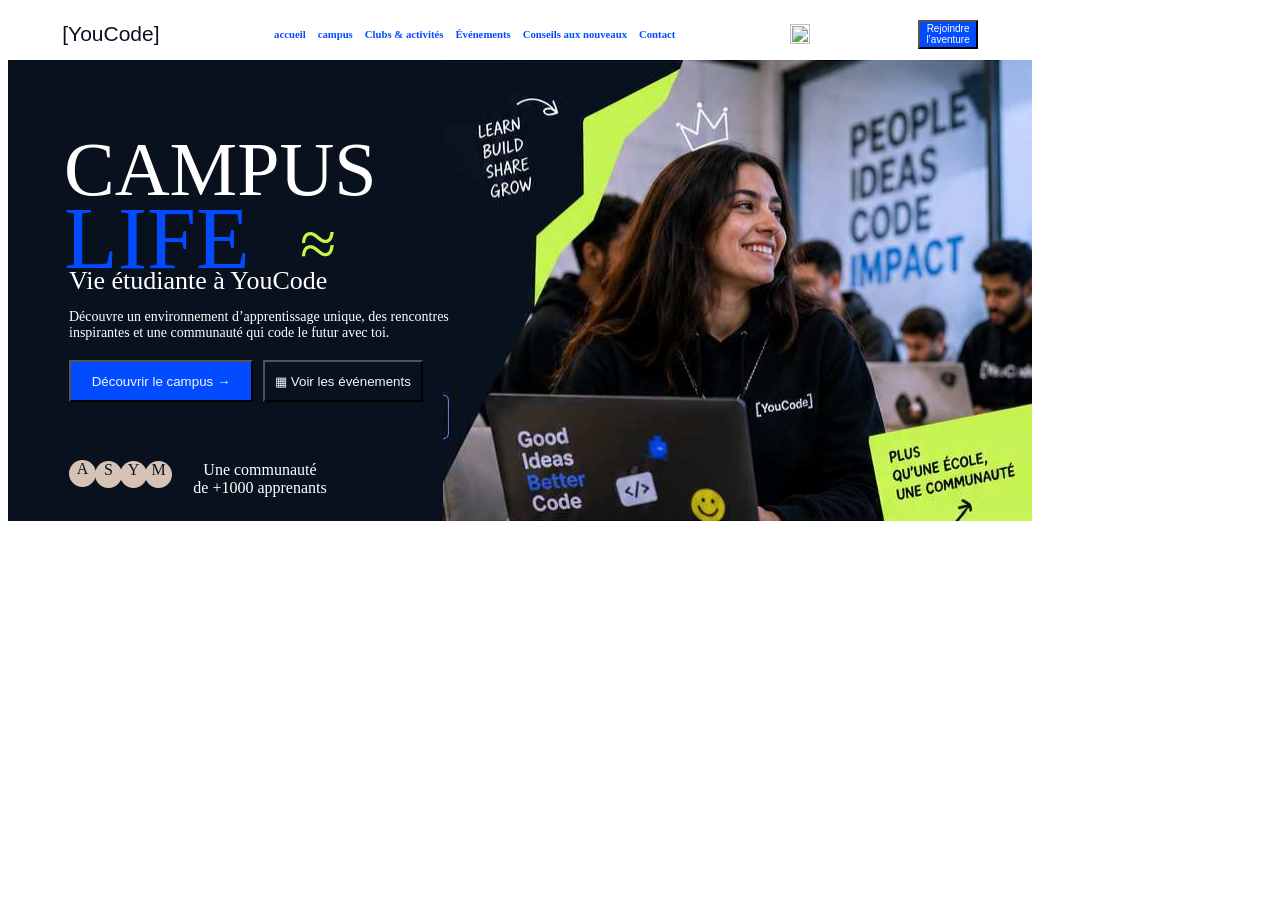
==== index.html @ 8418d97a "the first section in project" ====
<!DOCTYPE html>
<html lang="en">
<head>
    <meta charset="UTF-8">
    <meta name="viewport" content="width=device-width, initial-scale=1.0">
    <link rel="stylesheet" href="./css/style.css">
    <title>youcode life</title>
</head>
<body>
    
    <header>
        <div >
            <span class="logo">[YouCode]</span>
        </div>
        <div >
            <h6 class="column">accueil</h6>
            <h6 class="column">campus</h6>
            <h6 class="column">Clubs & activités</h6>
            <h6 class="column">Événements</h6>
            <h6 class="column">Conseils aux nouveaux</h6>
            <h6 class="column">Contact</h6>
        </div>
        <!--<div>&#128270;</div>-->
        <div >
            <div > <img class="search" src="https://img.icons8.com/?size=100&id=DZe3wFKTc8IK&format=png&color=000000" ></div>
        </div>
        <div>
            <button class="button1">Rejoindre <br>l’aventure</button>

        </div>
    </header>
    <section class="section1">
        <div class="column1">
            <div class ="firstp">
                <p>CAMPUS</p>
            </div>
            
            <div class ="secondp">
                <p>LIFE</p>
            </div>
            <div class ="thirdp">
                <p> ≈</p>
            </div>
            <div class ="forthp">
                <p>Vie étudiante à YouCode</p>
            </div>
            <div class ="fivthp">
                <p>
                    Découvre un environnement d’apprentissage unique,
                    des rencontres inspirantes et une communauté qui code
                    le futur avec toi.
                </p>
            </div>
            <div class="button2">
                <button style="color: aliceblue;background-color:#034BFF ;height: 42px; width: 184px;">Découvrir le campus → </button>
            </div>
            <div class="button3">
                <button style="color: aliceblue;background-color:#08111D ;height: 42px;width: 160px;">▦  Voir les événements </button>
            </div>
            <div class="circle1">
                <p style="color: #0A1222;size: 12px;">A</p>
            </div>
            <div class="circle2">
                <p style="color: #0A1222;size: 12px;">S</p>
            </div>
            <div class="circle3">
                <p style="color: #0A1222;size: 12px;">Y</p>
            </div>
            <div class="circle4">
                <p style="color: #0A1222;size: 12px;">M</p>
            </div>
            <div class="lstpara">
                <p style="size: 11px;color: #FFFF;">Une communauté <br>de +1000 apprenants</p>
            </div>
           



            
            



        </div>
        <div class="column2">
            <img class ="image1" src="assets\images\5e478cdfb2598301883ad6cc78cef2d10b1388c6.jpg">
            


        </div>
    </section>
    <section class="section1">
        
    </section>



</body>
</html>
---- css/style.css ----
header {
    height: 52px;
    width: 1024px;
    display: flex;
    align-items: center;
    justify-content: space-around;

    


}
.a{
    float: left;
}



.column {
    float : left;
    width : 16.66666667;
    padding: 6px;
    color: #034BFF;
}
.logo {
    font-family:extra Impact, Haettenschweiler, 'Arial Narrow Bold', sans-serif;
    height: 120px;
    width: 25x;
    font-size: 21px;
    color: #0A1222;

}
.search {
    height: 20px;
    width: 20px;
    float: left;
    
    
   
}
.button1 {
    background-color: #034bff;
    float: right;
    height: 29px;
    width: 120x;
    text-align:center;
    font-family:extra Impact, Haettenschweiler, 'Arial Narrow Bold', sans-serif;
    color: white;
    font-size: 10px;

    
}
.section1 {
    

    height: 52px;
    width: 1024px;
    
    align-items: center;
    
    

}
.image1 {
    height: 461px;
    width: 589px;
    
}
.column1{
    position: relative;
    height: 461px;
    width: 435px;
    background-color: #08111D;
    display : inline-block;
    overflow: visible;

    
}
.column2{
    float : right;
    

}
.firstp {
    position: absolute;
    color: white;
    height: 91px;
    width: 470px;
    margin-left: 56px ;
    margin-top:  -10px;
    font-size: 76px;
    
     
}
.secondp {
    position: absolute;
    color: #034BFF;
    height: 106px;
    width: 270px;
    margin-left: 56px ;
    margin-top: 40px;
    font-size: 88px;
    
   
}

.thirdp {
    position: absolute;
    float : right;
    color: #C7F64A;
    height: 79px;
    width: 65px;
    margin-left: 292px ;
    margin-top: 80px;
    font-size: 66px;
   

}

.forthp {
    position: absolute;
    color: #FFFF;
    height: 31px;
    width: 405px;
    margin-left: 61px ;
    margin-top: 180px;
    font-size: 26px;
}
.fivthp {
    position: absolute;
    color: #FFFF;
    height: 51px;
    width: 398px;
    margin-left: 61px ;
    margin-top: 235px;
    font-size: 14px;

}
.button2 {
    position: absolute;
    background-color:#08111D;
    
    margin-left: 61px ;
    margin-top: 300px;
    text-align:center;
    display: flex;
    font-size: 12px;

}

.button3 {
    position: absolute;
    background-color:#08111D;
    margin-left: 255px ;
    margin-top: 300px;
    text-align:center;
    display: flex;
    font-size: 12px;
   
    

}

.circle1 {
    background-color: #D7C3B6;
    border-radius: 50%;
    height: 27px;
    width: 27px;
    margin-left: 61px ;
    margin-top: 400px;
    text-align:center;

}
.circle2 {
    background-color: #D7C3B6;
    border-radius: 50%;
    height: 27px;
    width: 27px;
    margin-left: 87px ;
    margin-top: -42px;
    text-align:center;
    

}
.circle3 {

    background-color: #D7C3B6;
    border-radius: 50%;
    height: 27px;
    width: 27px;
    margin-left: 112px ;
    margin-top: -43px;
    text-align:center;

}
.circle4{
    background-color: #D7C3B6;
    border-radius: 50%;
    height: 27px;
    width: 27px;
    margin-left: 137px ;
    margin-top: -43px;
    text-align:center;

}

.lstpara {
    height: 26px;
    width: 220px;
    margin-left: 142px ;
    margin-top: -43px;
    text-align:center;

}
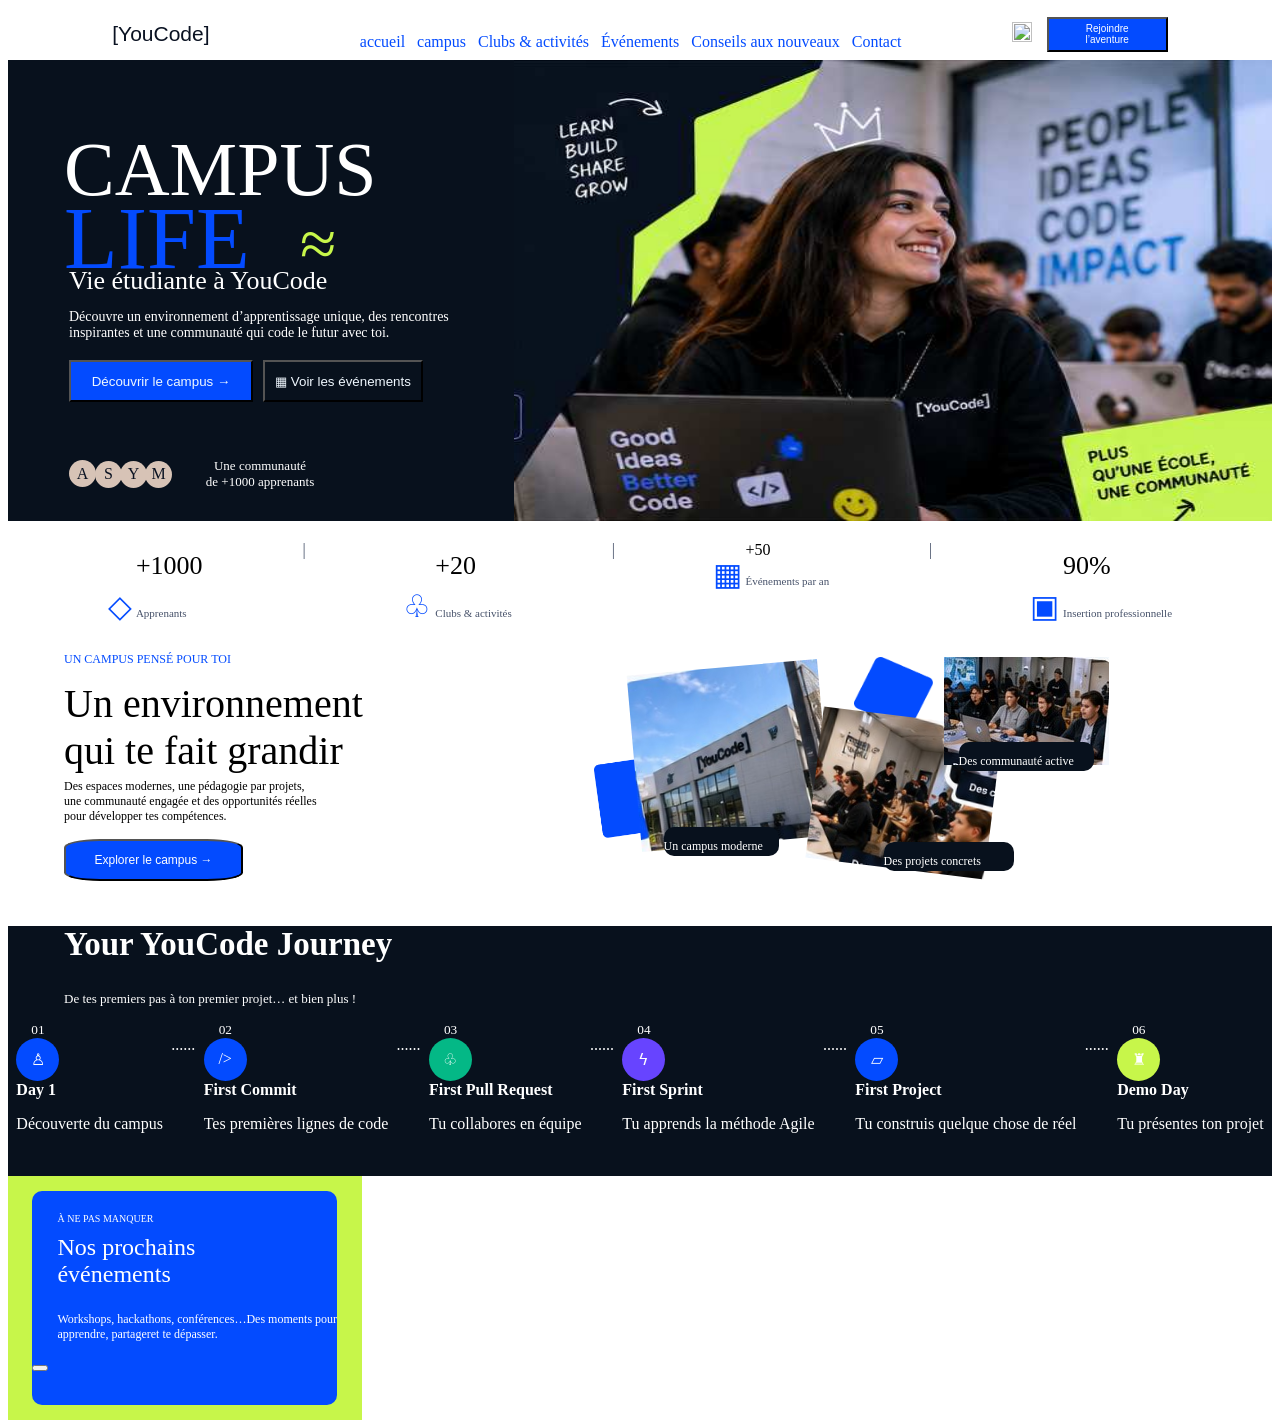
==== commit a2cee64d: "trying to do the first 5 sections on the first page" ====
--- a/index.html
+++ b/index.html
@@ -12,21 +12,25 @@
         <div >
             <span class="logo">[YouCode]</span>
         </div>
-        <div >
-            <h6 class="column">accueil</h6>
-            <h6 class="column">campus</h6>
-            <h6 class="column">Clubs & activités</h6>
-            <h6 class="column">Événements</h6>
-            <h6 class="column">Conseils aux nouveaux</h6>
-            <h6 class="column">Contact</h6>
-        </div>
+        <nav class="columns">
+            <ul >
+                <li class="column" >accueil</li>
+                <li class="column">campus</li>
+                <li class="column">Clubs & activités</li>
+                <li class="column">Événements</li>
+                <li class="column">Conseils aux nouveaux</li>
+                <li class="column">Contact</li>
+            </ul>
+        </nav>
         <!--<div>&#128270;</div>-->
-        <div >
-            <div > <img class="search" src="https://img.icons8.com/?size=100&id=DZe3wFKTc8IK&format=png&color=000000" ></div>
-        </div>
-        <div>
-            <button class="button1">Rejoindre <br>l’aventure</button>
-
+        <div style="display: flex; align-items: center; gap: 15px;">
+            <div >
+                <img class="search" src="https://img.icons8.com/?size=100&id=DZe3wFKTc8IK&format=png&color=000000" >
+            </div>
+            <div >
+                <button class="button1">Rejoindre <br>l’aventure</button>
+
+            </div>
         </div>
     </header>
     <section class="section1">
@@ -58,28 +62,21 @@
                 <button style="color: aliceblue;background-color:#08111D ;height: 42px;width: 160px;">▦  Voir les événements </button>
             </div>
             <div class="circle1">
-                <p style="color: #0A1222;size: 12px;">A</p>
+                <p style="color: #0A1222;size: 12px; padding-top:5px ;">A</p>
             </div>
             <div class="circle2">
-                <p style="color: #0A1222;size: 12px;">S</p>
+                <p style="color: #0A1222;size: 12px; padding-top: 4px;">S</p>
             </div>
             <div class="circle3">
-                <p style="color: #0A1222;size: 12px;">Y</p>
+                <p style="color: #0A1222;size: 12px; padding-top: 4px;">Y</p>
             </div>
             <div class="circle4">
-                <p style="color: #0A1222;size: 12px;">M</p>
+                <p style="color: #0A1222;size: 12px; padding-top: 4px;">M</p>
             </div>
             <div class="lstpara">
-                <p style="size: 11px;color: #FFFF;">Une communauté <br>de +1000 apprenants</p>
+                <p style="font-size: 13px;color: #FFFF;">Une communauté <br>de +1000 apprenants</p>
             </div>
            
-
-
-
-            
-            
-
-
 
         </div>
         <div class="column2">
@@ -89,9 +86,184 @@
 
         </div>
     </section>
-    <section class="section1">
-        
-    </section>
+    <section class="section2">
+        <div >
+            <div style="display: inline-block;" >
+                <p style="font-size: 31px; color:#034BFF;">◇</p>
+            </div>
+            <div style="display: inline-block;"">
+                <div>
+                    <p style="font-size: 26px; color: black;">+1000</p>
+
+                </div>
+                <div>
+                    <p style="font-size: 11px; color: #47526a;">Apprenants</p>
+                </div>
+            </div>
+        </div>
+        <div>
+            <p style="height: 24px;width: 1px; color: #47526a;">|</p>
+        </div>
+        <div>
+            <div style="display: inline-block;">
+                <p style="font-size: 31px; color: #034BFF;">♧</p>
+            </div>
+            <div style="display: inline-block;">
+                <div>
+                    <p style="font-size :26px ;color: black;">+20</p>
+
+                </div>
+                <div>
+                    <p style="font-size :11px ;color: #47526a;">Clubs & activités</p>
+                </div>
+            </div>
+        </div>
+        <div>
+            <p style="height: 24px;width: 1px; color: #47526a;">|</p>
+        </div>
+        <div>
+            <div style="display: inline-block;">
+                <p style="font-size: 31px; color: #034BFF;">▦</p>
+            </div>
+            <div style="display: inline-block;">
+                <div>
+                    <p style="font-size:26 px; color: black;">+50</p>
+
+                </div>
+                <div>
+                    <p style="font-size :11px; color: #47526a;">Événements par an</p>
+                </div>
+            </div>
+        </div>
+        <div>
+            <p style="height: 24px;width: 1px; color: #47526a;">|</p>
+        </div>
+        <div>
+            <div style="display: inline-block;">
+                <p style="font-size: 31px; color: #034BFF;">▣</p>
+            </div>
+            <div style="display: inline-block;">
+                <div>
+                    <p style="font-size: 26px; color: black;">90%</p>
+
+                </div>
+                <div>
+                    <p style="font-size:11px; color: #47526a;">Insertion professionnelle</p>
+                </div>
+            </div>
+        </div>
+
+
+    </section>
+    <section class="section3">
+        <div class="txts">
+            <p class="firstpp">UN CAMPUS PENSÉ POUR TOI</p>
+            <p class="secondpp">Un environnement <br>qui te fait grandir</p>
+            <p class="thirdpp">Des espaces modernes, une pédagogie par projets,<br> une communauté engagée et des opportunités réelles<br> pour développer tes compétences.</p>
+            <button class="btn">Explorer le campus →</button>
+            
+
+
+
+        </div>
+        <div class="imgs">
+
+            <img class="img1" src="assets\images\a433fb8d-461a-46b4-a599-c2e9c923d7ec.png">
+            <img class="img2" src="assets\images\24dd4d6c-c8f2-460d-afd1-251493c10347.png">
+            <img class="img3" src="assets\images\bd5c78f0b0664c1204db4e164d79fe65be6ed1d2.jpg">
+            <img class="img4" src="assets\images\d06b6202139b1335087069e88427f166922d4e25.jpg">
+            <img class="img5" src="assets\images\503bd2fc34ba9e6c2afd23f845e8220012ca0e5b.jpg" >
+            <div class="description1"><p>Un campus moderne</p></div>
+            <div class="description2"><p>Des projets concrets</p></div>
+            <div class="description3"><p>Des communauté active</p></div>
+
+        </div>
+
+
+    </section>
+    <section class="section4">
+        <h1>Your YouCode Journey</h1>
+        <p class="prgg">De tes premiers pas à ton premier projet… et bien plus !</p>
+        <div style="display: flex;justify-content: space-evenly;">
+            <div>
+                <small style="padding-left:15px ;color: white;">01</small>
+                <div style="height: 43px;width: 43px;border-radius: 50%;background-color: #034BFF;display:flex;justify-content: center;align-items: center;"><p style="color: white;">♙</p></div>
+                <strong style="color: white;">Day 1</strong>
+                <p style="color: white;">Découverte du campus</p>
+
+            </div>
+            <div>
+                <p style="color: white;">......</p>
+            </div>
+            <div>
+                <small style="padding-left:15px ;color: white;">02</small>
+                <div style="height: 43px;width: 43px;border-radius: 50%;background-color: #034BFF;display:flex;justify-content: center;align-items: center;"><p style="color: white;">/></p></div>
+                <strong style="color: white;">First Commit</strong>
+                <p style="color: white;">Tes premières lignes de code</p>
+
+            </div>
+            <div>
+                <p style="color: white;">......</p>
+            </div>
+            <div>
+                <small style="padding-left:15px ;color: white;">03</small>
+                <div style="height: 43px;width: 43px;border-radius: 50%;background-color: #04b886;display:flex;justify-content: center;align-items: center;"><p style="color: white;">♧</p></div>
+                <strong style="color: white;">First Pull Request</strong>
+                <p style="color: white;">Tu collabores en équipe</p>
+
+            </div>
+            <div>
+                <p style="color: white;">......</p>
+            </div>
+            <div>
+                <small style="padding-left:15px ;color: white;">04</small>
+                <div style="height: 43px;width: 43px;border-radius: 50%;background-color: #6744ff;display:flex;justify-content: center;align-items: center;"><p style="color: white;">ϟ</p></div>
+                <strong style="color: white;">First Sprint</strong>
+                <p style="color: white;">Tu apprends la méthode Agile</p>
+
+            </div>
+            <div>
+                <p style="color: white;">......</p>
+            </div>
+            <div>
+                <small style="padding-left:15px ;color: white;">05</small>
+                <div style="height: 43px;width: 43px;border-radius: 50%;background-color: #034BFF;display:flex;justify-content: center;align-items: center;"><p style="color: white;">▱</p></div>
+                <strong style="color: white;">First Project</strong>
+                <p style="color: white;">Tu construis quelque chose de réel</p>
+
+            </div>
+            <div>
+                <p style="color: white;">......</p>
+            </div>
+            <div>
+                <small style="padding-left:15px ;color: white;">06</small>
+                <div style="height: 43px;width: 43px;border-radius: 50%;background-color: #c7f64a;display:flex;justify-content: center;align-items: center;"><p style="color: white;">♜</p></div>
+                <strong style="color: white;">Demo Day</strong>
+                <p style="color: white;">Tu présentes ton projet</p>
+
+            </div>
+        </div>
+
+    </section>
+    <section class="section5">
+        <div style="width: 28%;height: 244px;background-color: #c7f64a;">
+            <div style="width: 305px;height: 214px;background-color: #034BFF;margin:0 auto ;margin-top: 15px;border-radius:10px ;">
+                <p style="color: white;font-size: 10px;padding-top:22px ;margin-left: 25px;"> À NE PAS MANQUER</p>
+                <p style="color: white;font-size: 24px;margin-left: 25px;margin-top: 10px;">Nos prochains <br>événements</p>
+                <p style="color: white;font-size: 12px;margin-left: 25px;">Workshops, hackathons, conférences…Des moments pour apprendre, partageret te dépasser.</p>
+                <button></button>
+            </div>
+        </div>
+
+        <div></div>
+
+
+
+
+
+    </section>
+   
+
 
 
 
--- a/css/style.css
+++ b/css/style.css
@@ -1,21 +1,18 @@
 header {
     height: 52px;
-    width: 1024px;
+    width: 100%;
     display: flex;
     align-items: center;
-    justify-content: space-around;
-
-    
-
-
-}
-.a{
-    float: left;
-}
-
+    justify-content: space-evenly;
+
+    
+
+
+}
 
 
 .column {
+    list-style-type: none;
     float : left;
     width : 16.66666667;
     padding: 6px;
@@ -32,18 +29,21 @@
 .search {
     height: 20px;
     width: 20px;
-    float: left;
+    /*float: left;*/
+   /* margin-left: 100px;*/
+    
     
     
    
 }
 .button1 {
     background-color: #034bff;
-    float: right;
-    height: 29px;
-    width: 120x;
-    text-align:center;
-    font-family:extra Impact, Haettenschweiler, 'Arial Narrow Bold', sans-serif;
+    
+   
+    height: 35px;
+    width: 121Px;
+    text-align:center;
+    font-family:Arial, Helvetica, sans-serif;
     color: white;
     font-size: 10px;
 
@@ -52,8 +52,8 @@
 .section1 {
     
 
-    height: 52px;
-    width: 1024px;
+    height: 461px;
+    width: 100%;
     
     align-items: center;
     
@@ -62,13 +62,13 @@
 }
 .image1 {
     height: 461px;
-    width: 589px;
+    width: 100%;
     
 }
 .column1{
     position: relative;
     height: 461px;
-    width: 435px;
+    width: 40%;
     background-color: #08111D;
     display : inline-block;
     overflow: visible;
@@ -77,6 +77,7 @@
 }
 .column2{
     float : right;
+    width: 60%;
     
 
 }
@@ -210,4 +211,185 @@
     margin-top: -43px;
     text-align:center;
 
-}+}
+
+.section2 {
+    height: 92px;
+    width:100%;
+    
+    display: flex;
+    justify-content: space-evenly;
+    
+    
+}
+.section3 {
+    height: 282px;
+    width:100%;
+    
+    display: flex;
+    
+
+}
+
+.txts {
+    position: relative;
+    height: 282px;
+    width:40%;
+    
+    
+}
+.imgs {
+    height: 282px;
+    width:60%;
+    position: relative;
+    
+}
+
+.firstpp{
+    
+    color: #034BFF;
+    font-size: 12px;
+    margin-top: 35px;
+    margin-left: 56px;
+    
+}
+.secondpp {
+    position: absolute;
+    color: black;
+    font-size: 40px;
+    margin-top: 1px;
+    margin-left: 56px;
+
+}
+.thirdpp {
+    position: absolute;
+    color: black;
+    font-size: 12px;
+    margin-top: 100px;
+    margin-left: 56px;
+}
+.btn {
+    height: 42px;
+    width: 179px;
+    margin-top: 160px;
+    margin-left: 56px;
+    background-color: #034BFF;
+    font-size: 12px;
+    color: white;
+    border-radius: 20%;
+
+
+}
+.img1 {
+    position: absolute;
+    margin-top: 141px;
+    margin-left: 80px;
+    height: 80px;
+    width: 65px;
+    
+}
+.img2 {
+    height: 72px;
+    width: 79px;
+    position: absolute;
+    margin-top: 40px;
+    margin-left: 340px;
+
+    
+}
+
+.img3 {
+    position: absolute;
+    margin-top: 50px;
+    margin-left: 120px;
+    transform: rotateZ(-5deg);
+    
+}
+.img4 {
+    position: absolute;
+    margin-top: 100px;
+    margin-left: 300px;
+    transform: rotateZ(7deg);
+    
+}
+.img5 {
+    position: absolute;
+    margin-top: 40px;
+    margin-left: 430px;
+    
+    
+}
+.description1 {
+    position: absolute;
+    height:29px ;
+    width: 115px;
+    border-radius: 10px;
+    background-color: #08111D;
+    margin-top: 210px;
+    margin-left: 150px;
+    
+}
+.description1 p {
+    color: white;
+    font-size: 12px;
+
+}
+.description2 {
+    position: absolute;
+    height:29px ;
+    width: 130px;
+    border-radius: 10px;
+    background-color: #08111D;
+    margin-top: 225px;
+    margin-left: 370px;
+    
+}
+.description2 p {
+    color: white;
+    font-size: 12px;
+
+}
+.description3 {
+    position: absolute;
+    height:29px ;
+    width: 135px;
+    border-radius: 10px;
+    background-color: #08111D;
+    margin-top: 125px;
+    margin-left: 445px;
+    
+}
+.description3 p {
+    color: white;
+    font-size: 12px;
+
+}
+
+
+
+.section4 {
+    background-color: #08111D;
+    width: 100%;
+    height: 250px;
+
+}
+.section4 h1 {
+    color: white;
+    margin-left: 56px;
+    font-size: 33px;
+
+}
+.prgg {
+    color: white;
+    margin-left: 56px;
+    font-size: 13px;
+
+
+}
+
+.section5 {
+    display: flex;
+    width: 100%;
+    height: 244px;
+
+}
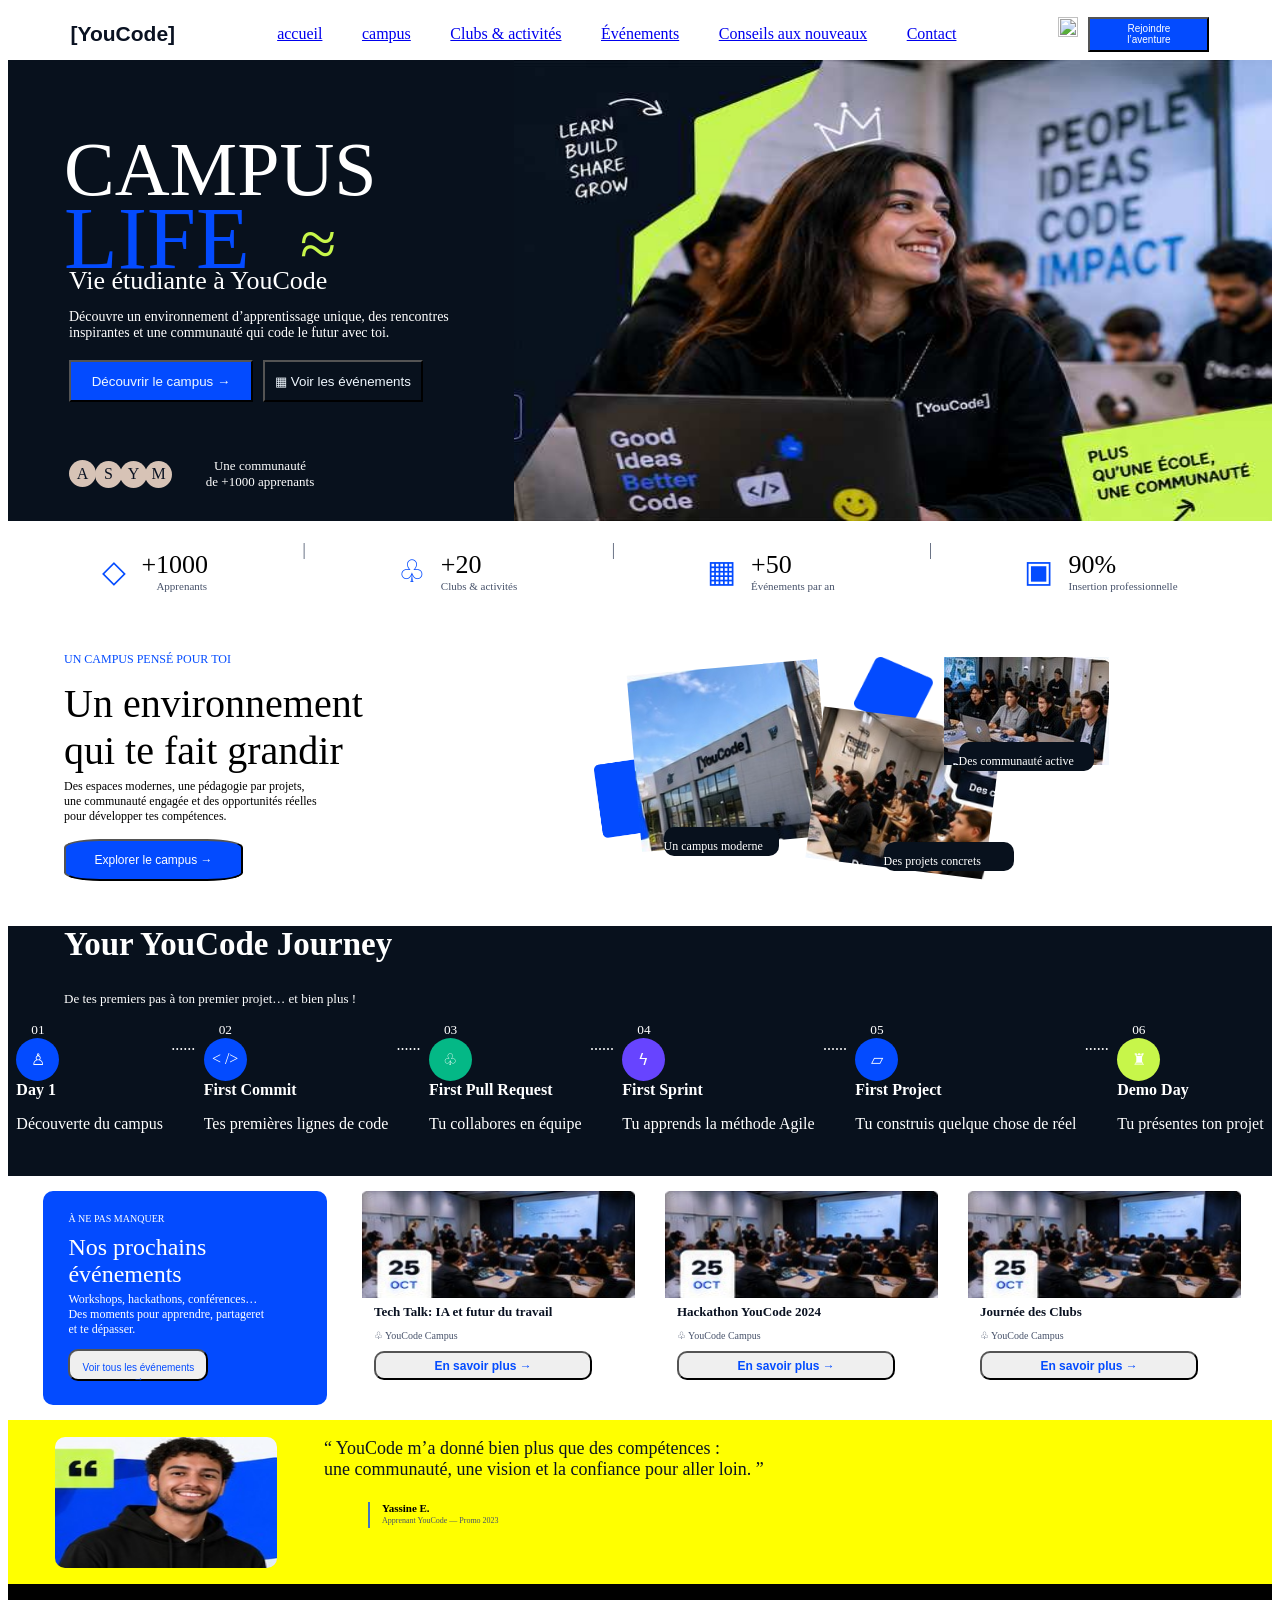
==== commit 2156221e: "le premier breif" ====
--- a/index.html
+++ b/index.html
@@ -10,20 +10,20 @@
     
     <header>
         <div >
-            <span class="logo">[YouCode]</span>
-        </div>
-        <nav class="columns">
-            <ul >
-                <li class="column" >accueil</li>
-                <li class="column">campus</li>
-                <li class="column">Clubs & activités</li>
-                <li class="column">Événements</li>
-                <li class="column">Conseils aux nouveaux</li>
-                <li class="column">Contact</li>
-            </ul>
-        </nav>
+            <strong class="logo">[YouCode]</strong>
+        </div>
+        <div  class="columns">
+            
+                <a href="#">accueil</a>
+                <a href="#">campus</a>
+                <a href="#">Clubs & activités</a>
+                <a href="#">Événements</a>
+                <a href="#">Conseils aux nouveaux</a>
+                <a href="#">Contact</a>
+            
+        </div>
         <!--<div>&#128270;</div>-->
-        <div style="display: flex; align-items: center; gap: 15px;">
+        <div style="display: flex; justify-content: center; gap: 10px;">
             <div >
                 <img class="search" src="https://img.icons8.com/?size=100&id=DZe3wFKTc8IK&format=png&color=000000" >
             </div>
@@ -87,68 +87,68 @@
         </div>
     </section>
     <section class="section2">
-        <div >
-            <div style="display: inline-block;" >
-                <p style="font-size: 31px; color:#034BFF;">◇</p>
-            </div>
-            <div style="display: inline-block;"">
-                <div>
-                    <p style="font-size: 26px; color: black;">+1000</p>
-
-                </div>
-                <div>
-                    <p style="font-size: 11px; color: #47526a;">Apprenants</p>
+        <div style="display: flex;justify-content: center;align-items: center;">
+            <div >
+                <p style="font-size: 31px; color:#034BFF;margin-right: 15px;">◇</p>
+            </div>
+            <div style="display: flex;flex-direction: column;">
+                <div>
+                    <p style="font-size: 26px; color: black;margin: 0;">+1000</p>
+
+                </div>
+                <div>
+                    <p style="font-size: 11px; color: #47526a;margin: 0;margin-left: 15px;">Apprenants</p>
                 </div>
             </div>
         </div>
         <div>
             <p style="height: 24px;width: 1px; color: #47526a;">|</p>
         </div>
-        <div>
-            <div style="display: inline-block;">
-                <p style="font-size: 31px; color: #034BFF;">♧</p>
-            </div>
-            <div style="display: inline-block;">
-                <div>
-                    <p style="font-size :26px ;color: black;">+20</p>
-
-                </div>
-                <div>
-                    <p style="font-size :11px ;color: #47526a;">Clubs & activités</p>
+        <div style="display: flex;justify-content: center;align-items: center;">
+            <div >
+                <p style="font-size: 31px; color: #034BFF;margin-right: 15px;">♧</p>
+            </div>
+            <div >
+                <div>
+                    <p style="font-size :26px ;color: black;margin: 0;">+20</p>
+
+                </div>
+                <div>
+                    <p style="font-size :11px ;color: #47526a;margin: 0;">Clubs & activités</p>
                 </div>
             </div>
         </div>
         <div>
             <p style="height: 24px;width: 1px; color: #47526a;">|</p>
         </div>
-        <div>
-            <div style="display: inline-block;">
-                <p style="font-size: 31px; color: #034BFF;">▦</p>
-            </div>
-            <div style="display: inline-block;">
-                <div>
-                    <p style="font-size:26 px; color: black;">+50</p>
-
-                </div>
-                <div>
-                    <p style="font-size :11px; color: #47526a;">Événements par an</p>
+        <div style="display: flex;justify-content: center;align-items: center;">
+            <div >
+                <p style="font-size: 31px; color: #034BFF;margin-right: 15px;">▦</p>
+            </div>
+            <div >
+                <div>
+                    <p style="font-size:26px; color: black;margin: 0;">+50</p>
+
+                </div>
+                <div>
+                    <p style="font-size :11px; color: #47526a;margin: 0;">Événements par an</p>
                 </div>
             </div>
         </div>
         <div>
             <p style="height: 24px;width: 1px; color: #47526a;">|</p>
         </div>
-        <div>
-            <div style="display: inline-block;">
-                <p style="font-size: 31px; color: #034BFF;">▣</p>
-            </div>
-            <div style="display: inline-block;">
-                <div>
-                    <p style="font-size: 26px; color: black;">90%</p>
-
-                </div>
-                <div>
-                    <p style="font-size:11px; color: #47526a;">Insertion professionnelle</p>
+        <div style="display: flex;justify-content: center;align-items: center;">
+            <div >
+                <p style="font-size: 31px; color: #034BFF;margin-right: 15px;">▣</p>
+            </div>
+            <div >
+                <div>
+                    <p style="font-size: 26px; color: black;margin: 0;">90%</p>
+
+                </div>
+                <div>
+                    <p style="font-size:11px; color: #47526a;margin: 0;">Insertion professionnelle</p>
                 </div>
             </div>
         </div>
@@ -197,7 +197,7 @@
             </div>
             <div>
                 <small style="padding-left:15px ;color: white;">02</small>
-                <div style="height: 43px;width: 43px;border-radius: 50%;background-color: #034BFF;display:flex;justify-content: center;align-items: center;"><p style="color: white;">/></p></div>
+                <div style="height: 43px;width: 43px;border-radius: 50%;background-color: #034BFF;display:flex;justify-content: center;align-items: center;"><p style="color: white;">&lt; /&gt;</p></div>
                 <strong style="color: white;">First Commit</strong>
                 <p style="color: white;">Tes premières lignes de code</p>
 
@@ -246,22 +246,79 @@
 
     </section>
     <section class="section5">
-        <div style="width: 28%;height: 244px;background-color: #c7f64a;">
-            <div style="width: 305px;height: 214px;background-color: #034BFF;margin:0 auto ;margin-top: 15px;border-radius:10px ;">
+        <div style="width: 28%;height: 244px;">
+            <div style="width: 80%;height: 214px;background-color: #034BFF;margin:0 auto ;margin-top: 15px;border-radius:10px ;">
                 <p style="color: white;font-size: 10px;padding-top:22px ;margin-left: 25px;"> À NE PAS MANQUER</p>
                 <p style="color: white;font-size: 24px;margin-left: 25px;margin-top: 10px;">Nos prochains <br>événements</p>
-                <p style="color: white;font-size: 12px;margin-left: 25px;">Workshops, hackathons, conférences…Des moments pour apprendre, partageret te dépasser.</p>
-                <button></button>
-            </div>
-        </div>
-
-        <div></div>
-
-
-
-
-
-    </section>
+                <p style="color: white;font-size: 12px;margin-left: 25px;margin-top:-20px">Workshops, hackathons, conférences…<br>Des moments pour apprendre, partageret <br>et te dépasser.</p>
+                <button style="height: 32px;width: 140px;margin-left: 25px;border-radius: 10px;"><p style="color: #034BFF;font-size: 10px;font-family: Impact, Haettenschweiler, 'Arial Narrow Bold', sans-serif;">Voir tous les événements →</p></button>
+            </div>
+        </div>
+
+        <div style="width: 72%;height: 244px;display: flex;">
+            <div style="width: 30%;height: 214px;margin-top: 15px;margin-right: 30px;border-radius:10px ;">
+                
+                <img style="width: 100% ;height: 50%;" src="assets\images\55a1d068585144ffdb52ed45b3aa01bc724a04f9.jpg">
+                    
+                
+                <div>
+                    <strong style="font-size: 13px;color: #0A1222;margin-right: 12px;margin-left:12px ;">Tech Talk: IA et futur du travail</strong>
+                    <p style="font-size: 10px;color: #47526a;margin-left: 12px;">♧  YouCode Campus</p>
+                    <button style="height: 29px;width: 80%;margin-left: 12px;border-radius: 10px;">
+                        <strong style=" font-size:12px;color: #034bff;">En savoir plus →</strong>
+                    </button>
+                </div>
+            </div>
+            <div style="width: 30%;height: 214px;margin-top: 15px;margin-right: 30px;border-radius:10px ;">
+                <img style="width: 100% ;height: 50%;" src="assets\images\55a1d068585144ffdb52ed45b3aa01bc724a04f9.jpg">
+                <div>
+                    <strong style="font-size: 13px;color: #0A1222;margin-right: 12px;margin-left:12px ;">Hackathon YouCode 2024</strong>
+                    <p style="font-size: 10px;color: #47526a;margin-left: 12px;">♧  YouCode Campus</p>
+                    <button style="height: 29px;width: 80%;margin-left: 12px;border-radius: 10px;">
+                        <strong style=" font-size:12px;color: #034bff;">En savoir plus →</strong>
+                    </button>
+                </div>
+
+            </div>
+            <div style="width: 30%;height: 214px;margin-top: 15px;border-radius:10px ;">
+                <img style="width: 100% ;height: 50%;" src="assets\images\55a1d068585144ffdb52ed45b3aa01bc724a04f9.jpg">
+                <div>
+                    <strong style="font-size: 13px;color: #0A1222;margin-right: 12px;margin-left:12px ;">Journée des Clubs</strong>
+                    <p style="font-size: 10px;color: #47526a;margin-left: 12px;">♧  YouCode Campus</p>
+                    <button style="height: 29px;width: 80%;margin-left: 12px;border-radius: 10px;">
+                        <strong style=" font-size:12px;color: #034bff;">En savoir plus →</strong>
+                    </button>
+                </div>
+            </div>
+        </div>
+
+
+
+
+
+    </section>
+    <section class="section6">
+        <div style="width: 25%;height: 100%;display: flex;align-items: center;justify-content: center;">
+            <img style="width: 70%;height: 80%;border-radius: 10px;" src="assets\images\5688653841b9e48309e0742e034055d22930e3af.jpg" >
+        </div> 
+        <div>
+            <p style="font-size: 18px;color: #0A1222;">“ YouCode m’a donné bien plus que des compétences :<br> une communauté, une vision et la confiance pour aller loin. ”</p>
+            <div style="display: flex;align-items: center;justify-content: center;">
+                <div>
+                    <p style="color: #034BFF; font-size:30px;margin: 0;margin-right: 350px;margin-top: -20px;">|</p>
+                </div>
+                <div>
+                    <strong style="font-size: 11px;margin: 0;margin-left: -340px;margin-bottom: 20px;">Yassine E.</strong>
+                    <p style="font-size: 8px;color: #47526a; margin: 0;margin-left: -340px;margin-bottom: 20px;">Apprenant YouCode — Promo 2023</p>
+                </div>
+            </div>
+        </div>     
+    </section>
+    <footer>
+        <div>
+
+        </div>
+    </footer>
    
 
 
--- a/css/style.css
+++ b/css/style.css
@@ -4,20 +4,17 @@
     display: flex;
     align-items: center;
     justify-content: space-evenly;
-
-    
-
-
-}
-
-
-.column {
-    list-style-type: none;
-    float : left;
-    width : 16.66666667;
-    padding: 6px;
-    color: #034BFF;
-}
+}
+
+.columns {
+    width: 60%;
+    height: 100%;
+    display:flex;
+    justify-content: space-evenly;
+    align-items: center;
+}
+
+
 .logo {
     font-family:extra Impact, Haettenschweiler, 'Arial Narrow Bold', sans-serif;
     height: 120px;
@@ -221,6 +218,7 @@
     justify-content: space-evenly;
     
     
+    
 }
 .section3 {
     height: 282px;
@@ -302,7 +300,7 @@
     position: absolute;
     margin-top: 50px;
     margin-left: 120px;
-    transform: rotateZ(-5deg);
+    transform: rotateZ(-5deg); 
     
 }
 .img4 {
@@ -393,3 +391,15 @@
     height: 244px;
 
 }
+
+.section6 {
+    display: flex;
+    width: 100%;
+    height: 164px;
+    background-color: yellow;
+}
+footer {
+    width: 100%;
+    height: 283px;
+    background-color: black;
+}
